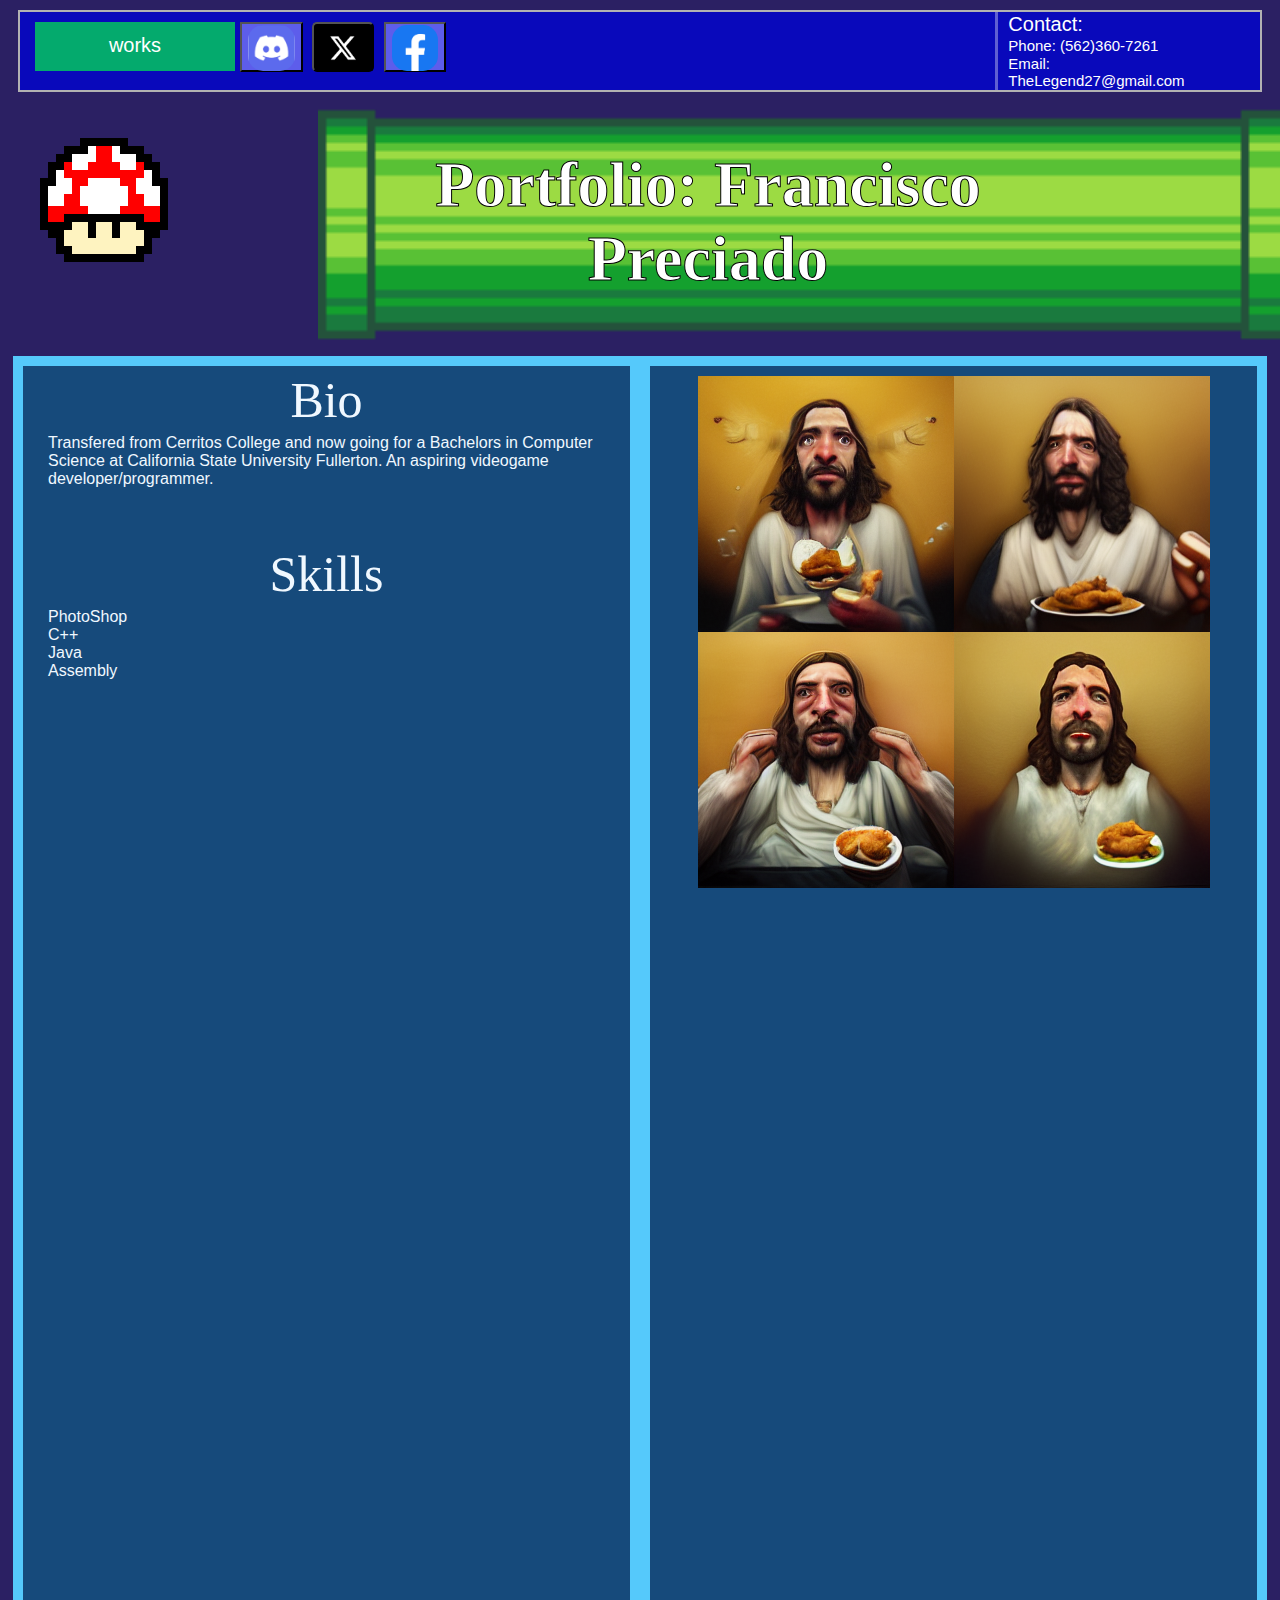
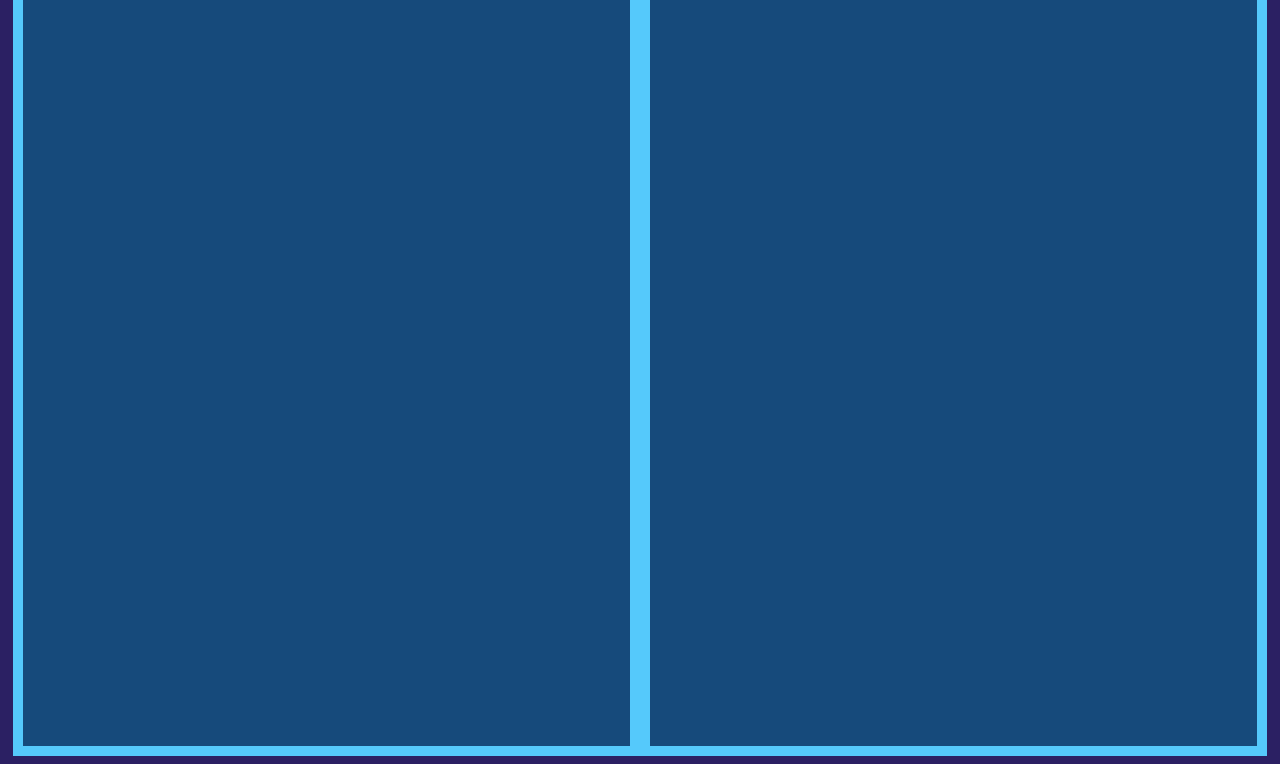
==== index.html @ 4e7bfb3c "Update and rename website.html to index.html" ====
<!DOCTYPE html>
<html>

<head>
    <title>Portfolio:F.P.</title>
    <link rel="stylesheet" href="styles/buttons.css">
    <link rel="stylesheet" href="styles/dropdown-menu.css">
    <link rel="stylesheet" href="styles/text-style.css">
    <link rel="stylesheet" href="images.css">
    <link rel="stylesheet" href="styles/image-formats.css">

    <style>
        .container {
            display: grid;
            grid-template-columns: 180px 1fr 180px;
            position: relative;
            text-align: center;
            color: white;
            width: 1400px;
            height: fit-content;
            display: inline-block;
        }

        .menu-grid {
            display: grid;
            grid-template-columns: 200px 62px 62px 62px 1fr 1fr  1fr;
            column-gap: 10px;
            width: 1fr;
            height: fit-content;
            margin: 10px;
            background-color: rgb(9, 9, 187);
            border: 2px solid rgb(178, 178, 178);
        }

        .menu-content {
            margin: 10px;
            display: inline-block;
        }

        .menu-content2 {
            border-left: 3px solid rgba(255, 255, 255, 0.352);
            display: inline-block;
        }

        body {
            background-color: rgb(43, 32, 99);
        }

        .contact-info-head {
            margin: 1px;
            margin-right: 63px;
            display: block;

            color: white;
            margin-left: 10px;
            font-family: Arial, Helvetica, sans-serif;
            font-size: 20px;
        }

        .contact-info {
            margin: 1px;
            margin-right: 30px;
            display: block;

            color: white;
            margin-left: 10px;
            font-family: Arial, Helvetica, sans-serif;
            font-size: 15px;
        }
        .web-body-background{
            width: 1fr;
            display: grid;
            grid-template-columns: 1fr 1fr ;
            min-height: 2000px;
            background-color: rgb(85, 201, 251);
            margin: 5px;

            border-color: rgb(230, 228, 228);
            border-width: 6px;
        }
        .web-body-grid{
            margin: 10px;
           
            background-color: rgb(22, 74, 123);

            width: 1fr;
            height: 1fr;
        }
    </style>
</head>

<body>
    <div class="menu-grid">
        <div class="menu-content">
            <div class="dropdown">
                <button class="dropbtn">works</button>
                <div class="dropdown-content">
                    <a class="link-text" href="https://github.com/" target="_blank">GitHub</a>
                    <a class="link-text" href="https://instagram.com/" target="_blank">Instagram</a>
                    <a class="link-text" href="https://www.linkedin.com/feed/?trk=onboarding-landing" target="_blank">LinkedIn</a>
                    <a class="link-text" href="" target="_blank">resume PDF</a>
                </div>
            </div>
        </div>
        <div class="menu-content">
            <a href="https://discord.com/" target="_blank">
                <button class="Facebook-btn">
                    <img class="Facebook-img" src="images/discord_logo.png" alt="Facebook">
                </button>
            </a>
        </div>
        <div class="menu-content">
            <a href="https://twitter.com/?lang=en" target="_blank">
                <button class="twitter-btn">
                    <img class="twitter-img" src="images/X-twitter.png">
                </button>
            </a>
        </div>
        <div class="menu-content">
            <a href="https://www.facebook.com/" target="_blank">
                <button class="Facebook-btn">
                    <img class="Facebook-img" src="images/facebook_logo.png" alt="Facebook">
                </button>
            </a>
        </div>

        
        <div></div>
        <div></div>

        <div class="menu-content2">
            <p class="contact-info-head">Contact: </p>
            <p class="contact-info"> Phone: (562)360-7261</p>
            <p class="contact-info">Email: TheLegend27@gmail.com</p>
        </div>
    </div>
    <div class="container">
        <img src="images/mario_pipe.png" style="width:70%; height: 60%; ">
        <img align="left" src="images/mario_shroom.png" >
        <img align="right" src="images/mario_shroom.png" style="position: absolute;">
        <div class="centered">
            <p class="title-text">Portfolio: Francisco Preciado</p>
        </div>
        <br>
    </div>
   
    <div class="web-body-background">
        <div class="web-body-grid">
            <p class="bio-header">Bio</p>
            <p class="bio"> Transfered from Cerritos College and now going for a Bachelors in Computer Science at California State University Fullerton. 
                An aspiring videogame developer/programmer.  </p>
            <br>
            <br>
            <p class="bio-header">Skills</p>
            <p class="bio">PhotoShop<br> C++ <br>Java <br>Assembly

            </p>
        </div>
        <div class="web-body-grid">

            <img class="jesus-pic" src="images/jesus chicken nugget.png" alt="Jesus and a chicken nugget" >
        </div>
    </div>
</body>

</html>
---- styles/buttons.css ----
.job-button {
    background-color: rgb(0, 195, 255);
    border-color: rgb(0, 0, 0);
    padding-left: 50px;
    padding-right: 50px;
    ;
    padding-top: 30px;
    padding-bottom: 30px;
    border-radius: 40px;
    border-style: solid;
    cursor: pointer;
    transition: opacity 1s;
}

.job-button:hover,.twitter-btn:hover   {
    opacity: .8;
}

.job-button:active{
    opacity: .6;
}

.twitter-btn {
    height: 50px;
    background-color: black;
    border-radius: 5px;

}
.Facebook-btn{
    height: 50px;
    width: 40pxs;
    background-color: rgb(93, 93, 235);
    border-radius: 5ox;
}
---- styles/dropdown-menu.css ----
.dropdown {
    margin-left: 5px;
    position: relative;
        display: inline-block;
  }

  .dropbtn {
    background-color: #04AA6D;
    color: white;

    padding-top: 12px;
    padding-bottom: 14px;
    width: 200px;
    font-size: 20px;
    border: black;    
  }
  
  .dropdown-content {
    display: none;
    position: absolute;
    background-color: #f1f1f1;
    min-width: 180px;
    
    box-shadow: 0px 8px 16px 0px rgba(0,0,0,0.2);
    z-index: 1;
  }
  
  .dropdown-content a {
    color: black;
    padding: 12px 16px;
    text-decoration: none;
    display: block;
  }
  
  .dropdown-content a:hover {background-color: #ddd;}
  
  .dropdown:hover .dropdown-content {display: block;}
  
  .dropdown:hover .dropbtn {background-color: #3e8e41;}
---- styles/text-style.css ----
.title-text{
    color: white;

    font-family: 'Times New Roman', Times, serif;
    font-size: 64px;
    font-weight: bold;
    -webkit-text-stroke-width: 1px;
            -webkit-text-stroke-color: black;
}
.link-text{
    color: white;
    font-family: Arial, Helvetica, sans-serif;
    font-size: 26px;
}
.centered {
margin: 0;
    position: absolute;
    top: 48%;
    left: 50%;
    transform: translate(-50%, -50%);
}
.bio-header{
    text-align: center; 
    font-size: 50px;
    color: aliceblue;
    margin: 5px;
}
.bio{
    color: aliceblue;
    margin-left: 25px;
    margin-top: 5px;
    font-family: Arial, Helvetica, sans-serif;
}
---- styles/image-formats.css ----
.twitter-img{
    height: 46px;
    width: 46px;
    vertical-align: middle;

}
.Facebook-img{
    height: 46px;
    border-radius: 15px;
    vertical-align: middle;
}
.jesus-pic{
    margin-top: 10px;
    display: block;
    margin-left: auto;
    margin-right: auto;
}
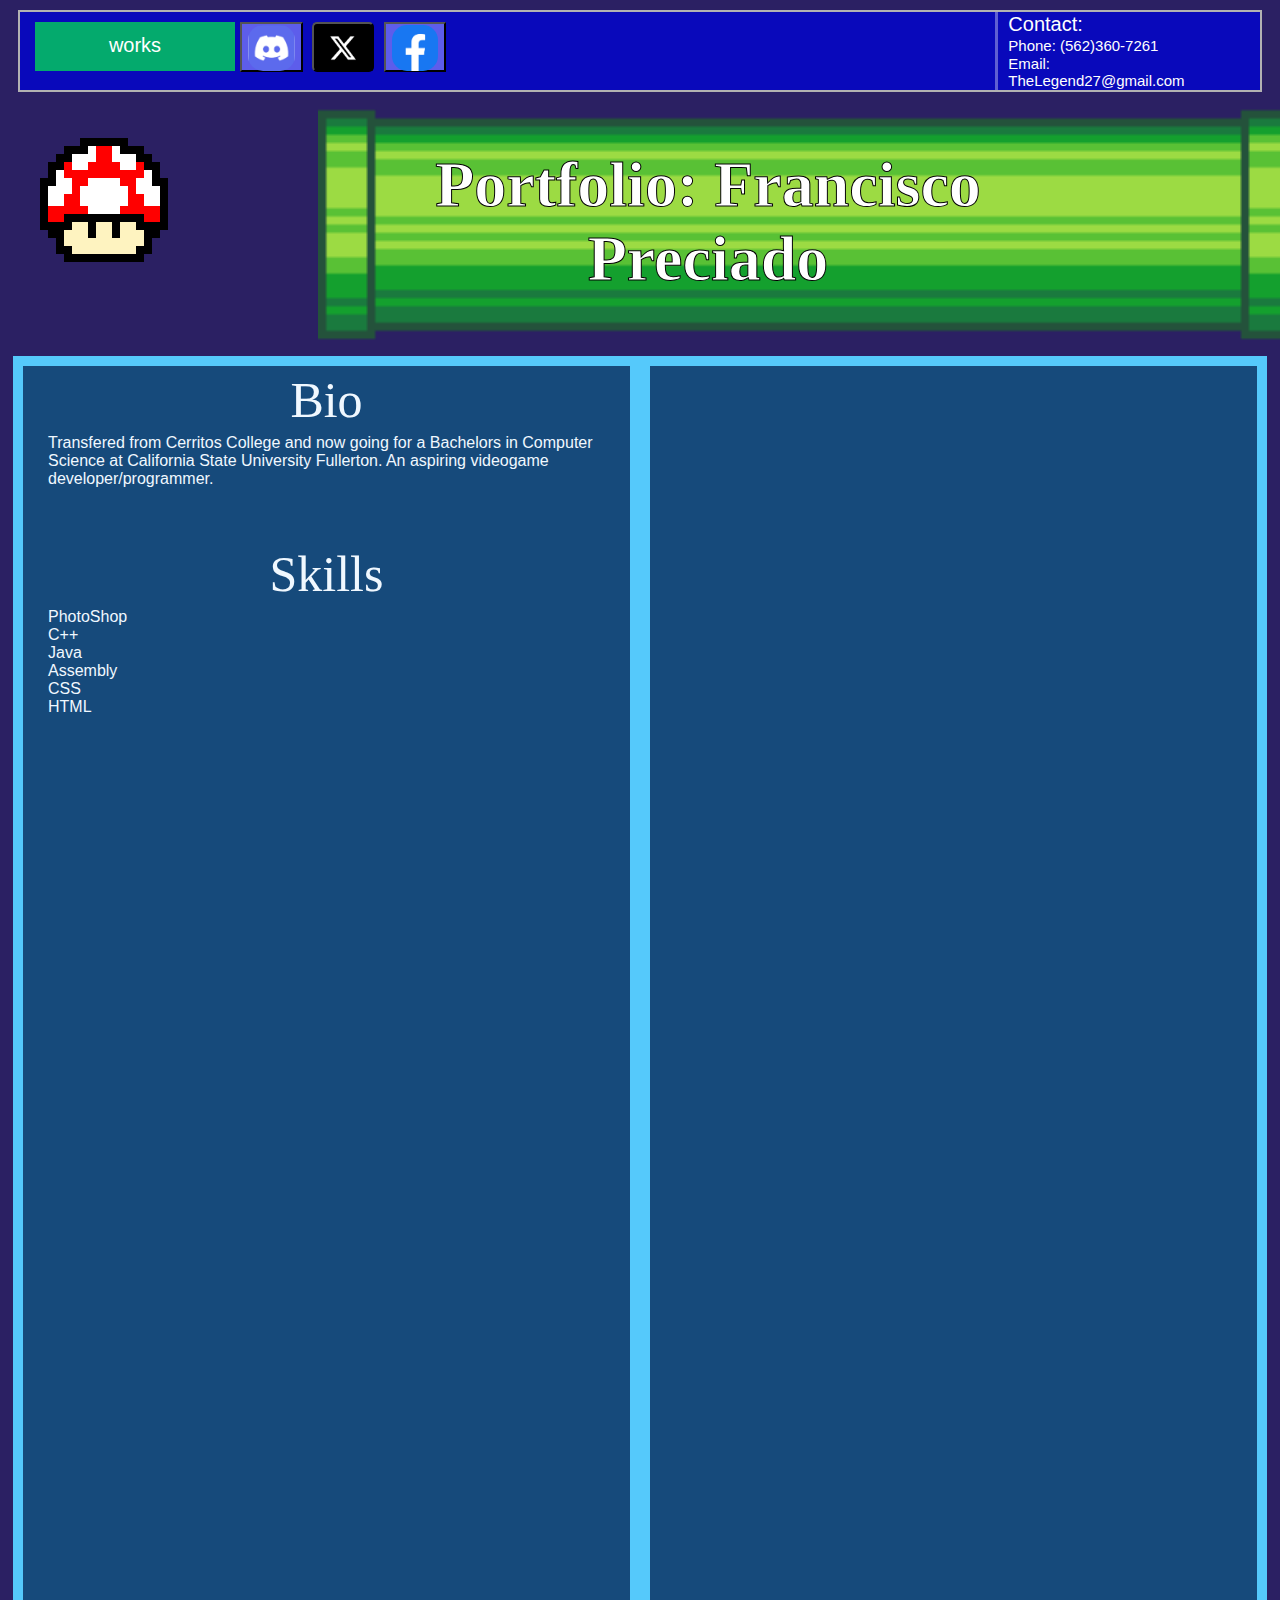
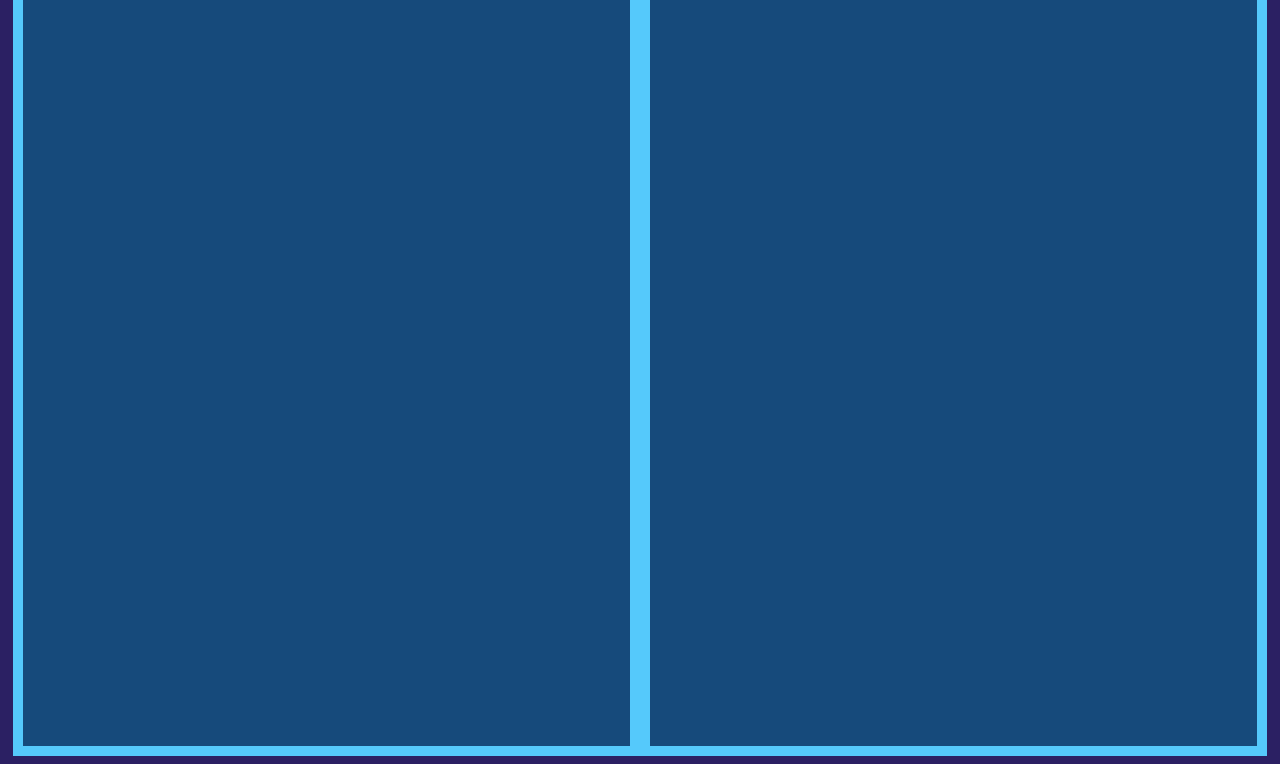
==== commit 78e68ba6: "change 1" ====
--- a/index.html
+++ b/index.html
@@ -152,13 +152,12 @@
             <br>
             <br>
             <p class="bio-header">Skills</p>
-            <p class="bio">PhotoShop<br> C++ <br>Java <br>Assembly
-
+            <p class="bio">PhotoShop<br> C++ <br>Java <br>Assembly<br>CSS<br>HTML <br>
             </p>
         </div>
         <div class="web-body-grid">
 
-            <img class="jesus-pic" src="images/jesus chicken nugget.png" alt="Jesus and a chicken nugget" >
+            
         </div>
     </div>
 </body>
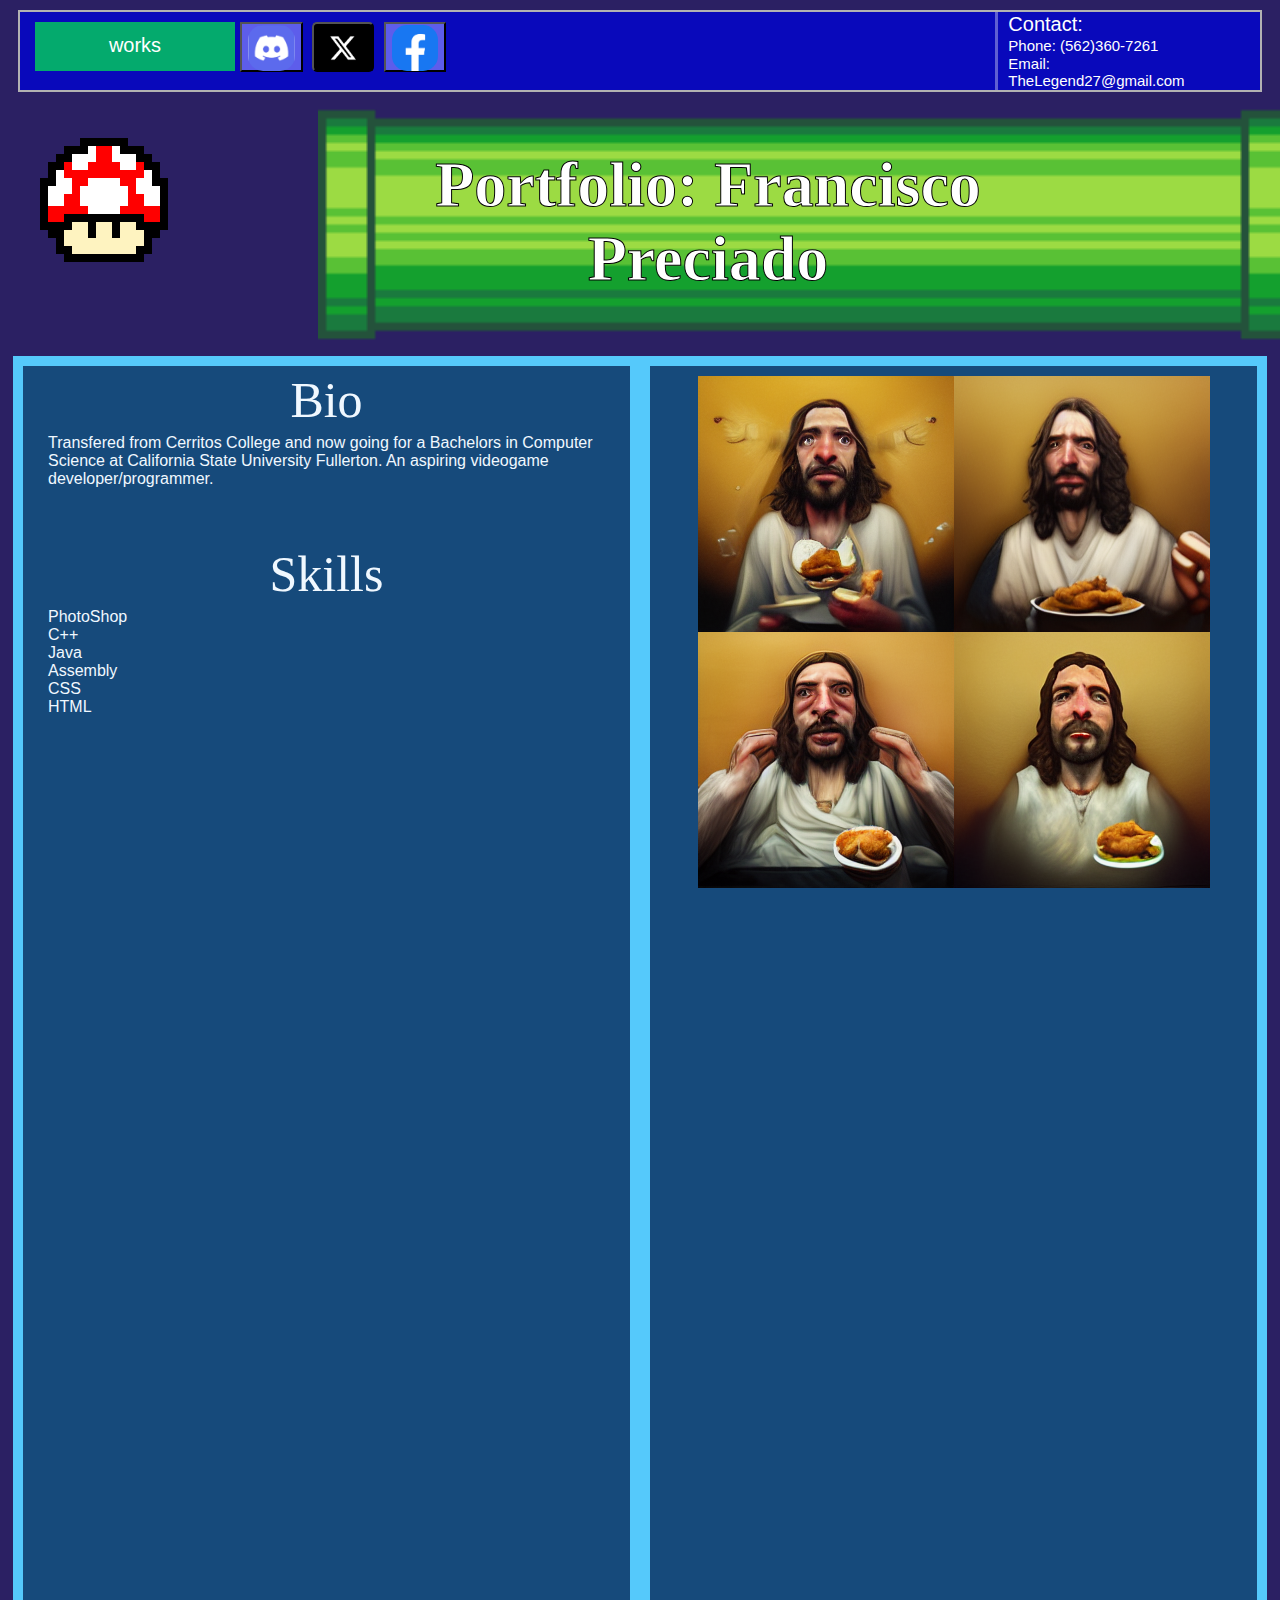
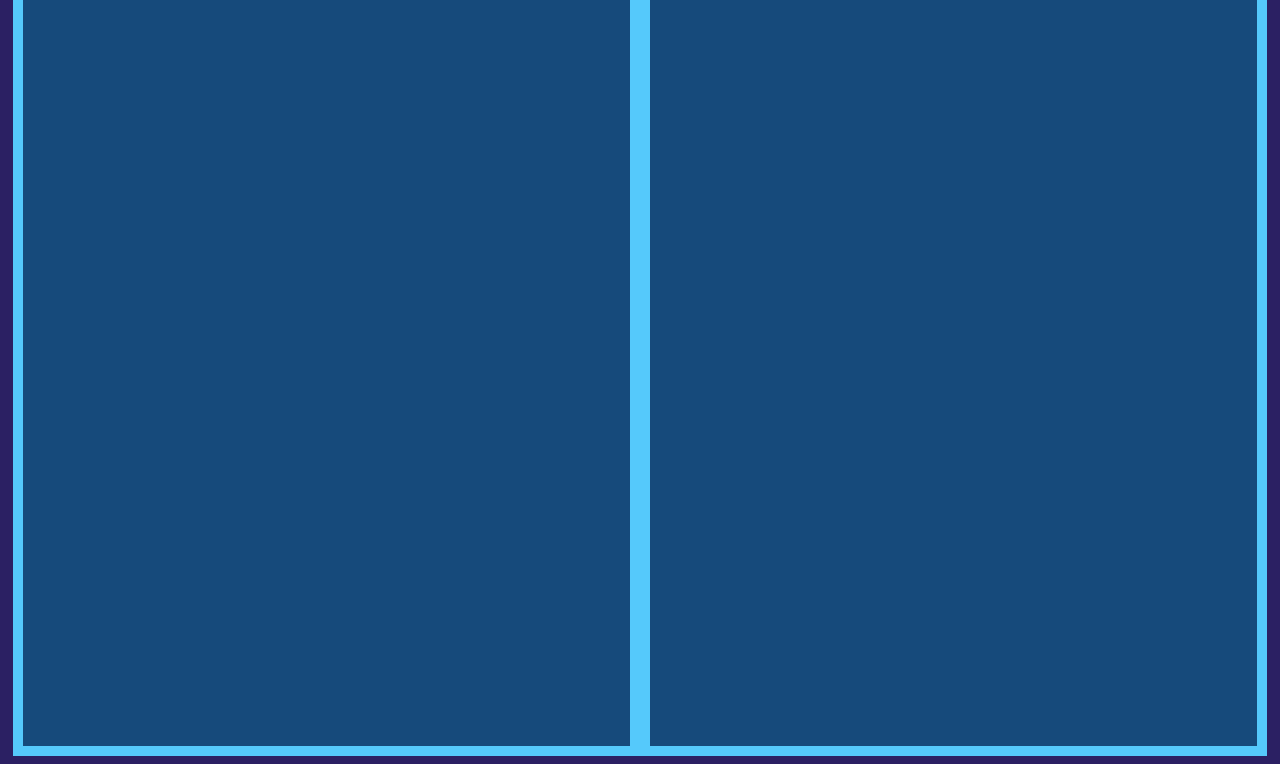
==== commit 65a91d2f: "change 2" ====
--- a/index.html
+++ b/index.html
@@ -156,7 +156,7 @@
             </p>
         </div>
         <div class="web-body-grid">
-
+            <img class="jesus-pic" src="images/jesus chicken nugget.png" alt="">
             
         </div>
     </div>
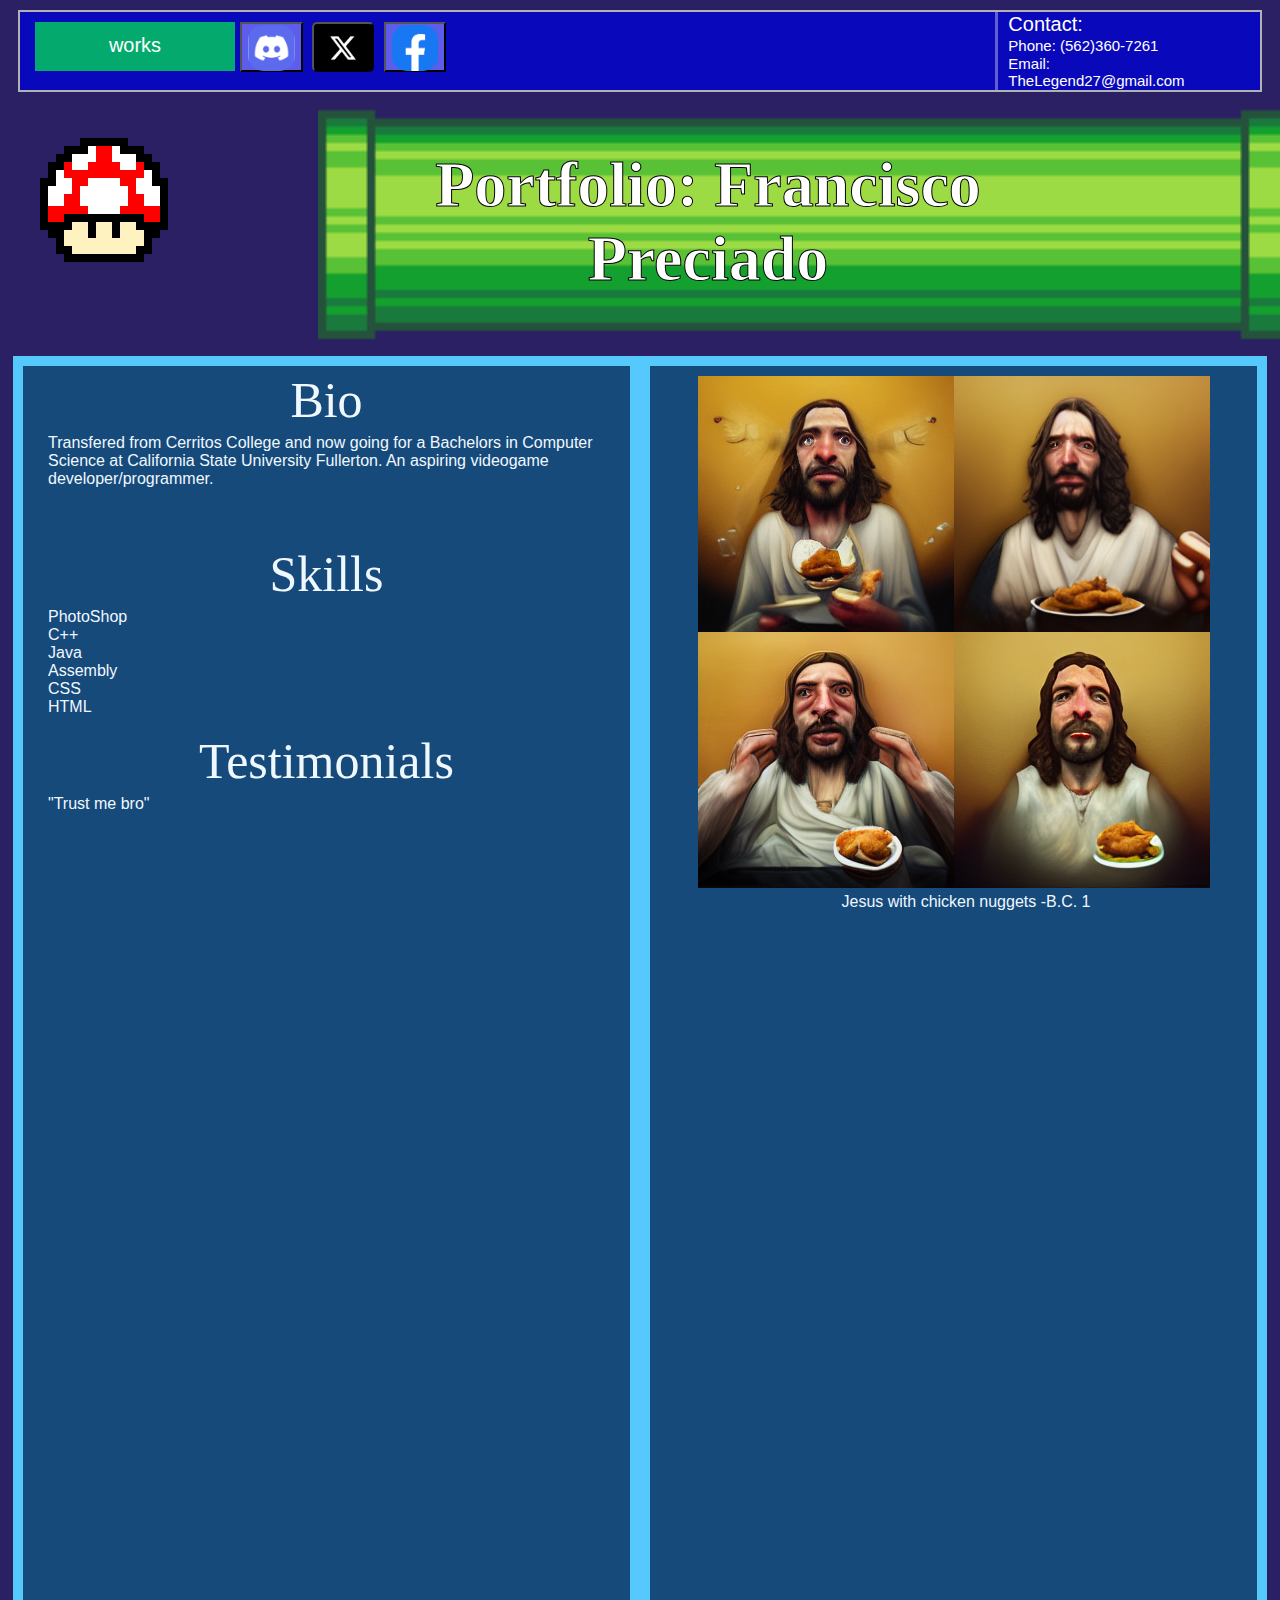
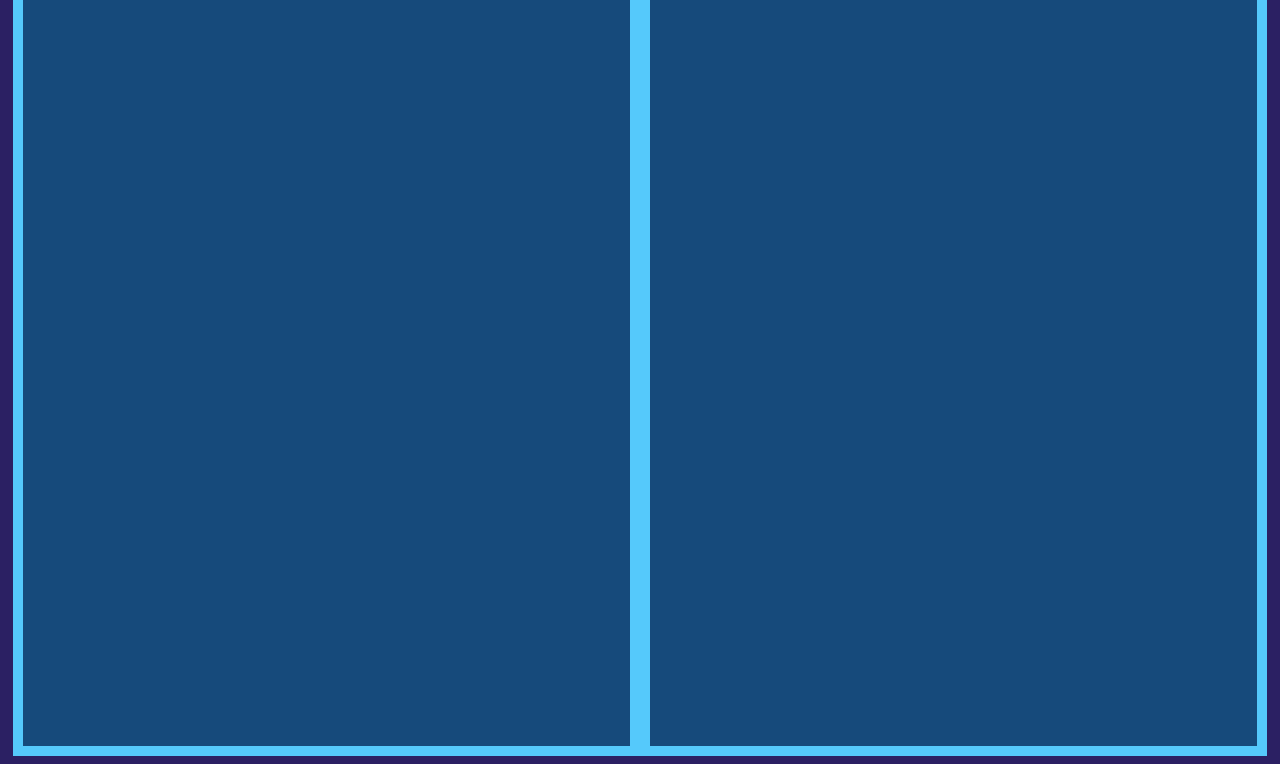
==== commit 61375f8f: "change 3" ====
--- a/index.html
+++ b/index.html
@@ -154,10 +154,12 @@
             <p class="bio-header">Skills</p>
             <p class="bio">PhotoShop<br> C++ <br>Java <br>Assembly<br>CSS<br>HTML <br>
             </p>
+            <p class="bio-header">Testimonials</p>
+            <p class="bio"> "Trust me bro"</p>
         </div>
         <div class="web-body-grid">
             <img class="jesus-pic" src="images/jesus chicken nugget.png" alt="">
-            
+            <p class="bio" style="text-align: center;"> Jesus with chicken nuggets -B.C. 1</p>
         </div>
     </div>
 </body>
--- a/styles/text-style.css
+++ b/styles/text-style.css
@@ -30,4 +30,5 @@
     margin-left: 25px;
     margin-top: 5px;
     font-family: Arial, Helvetica, sans-serif;
+    right: 50%;
 }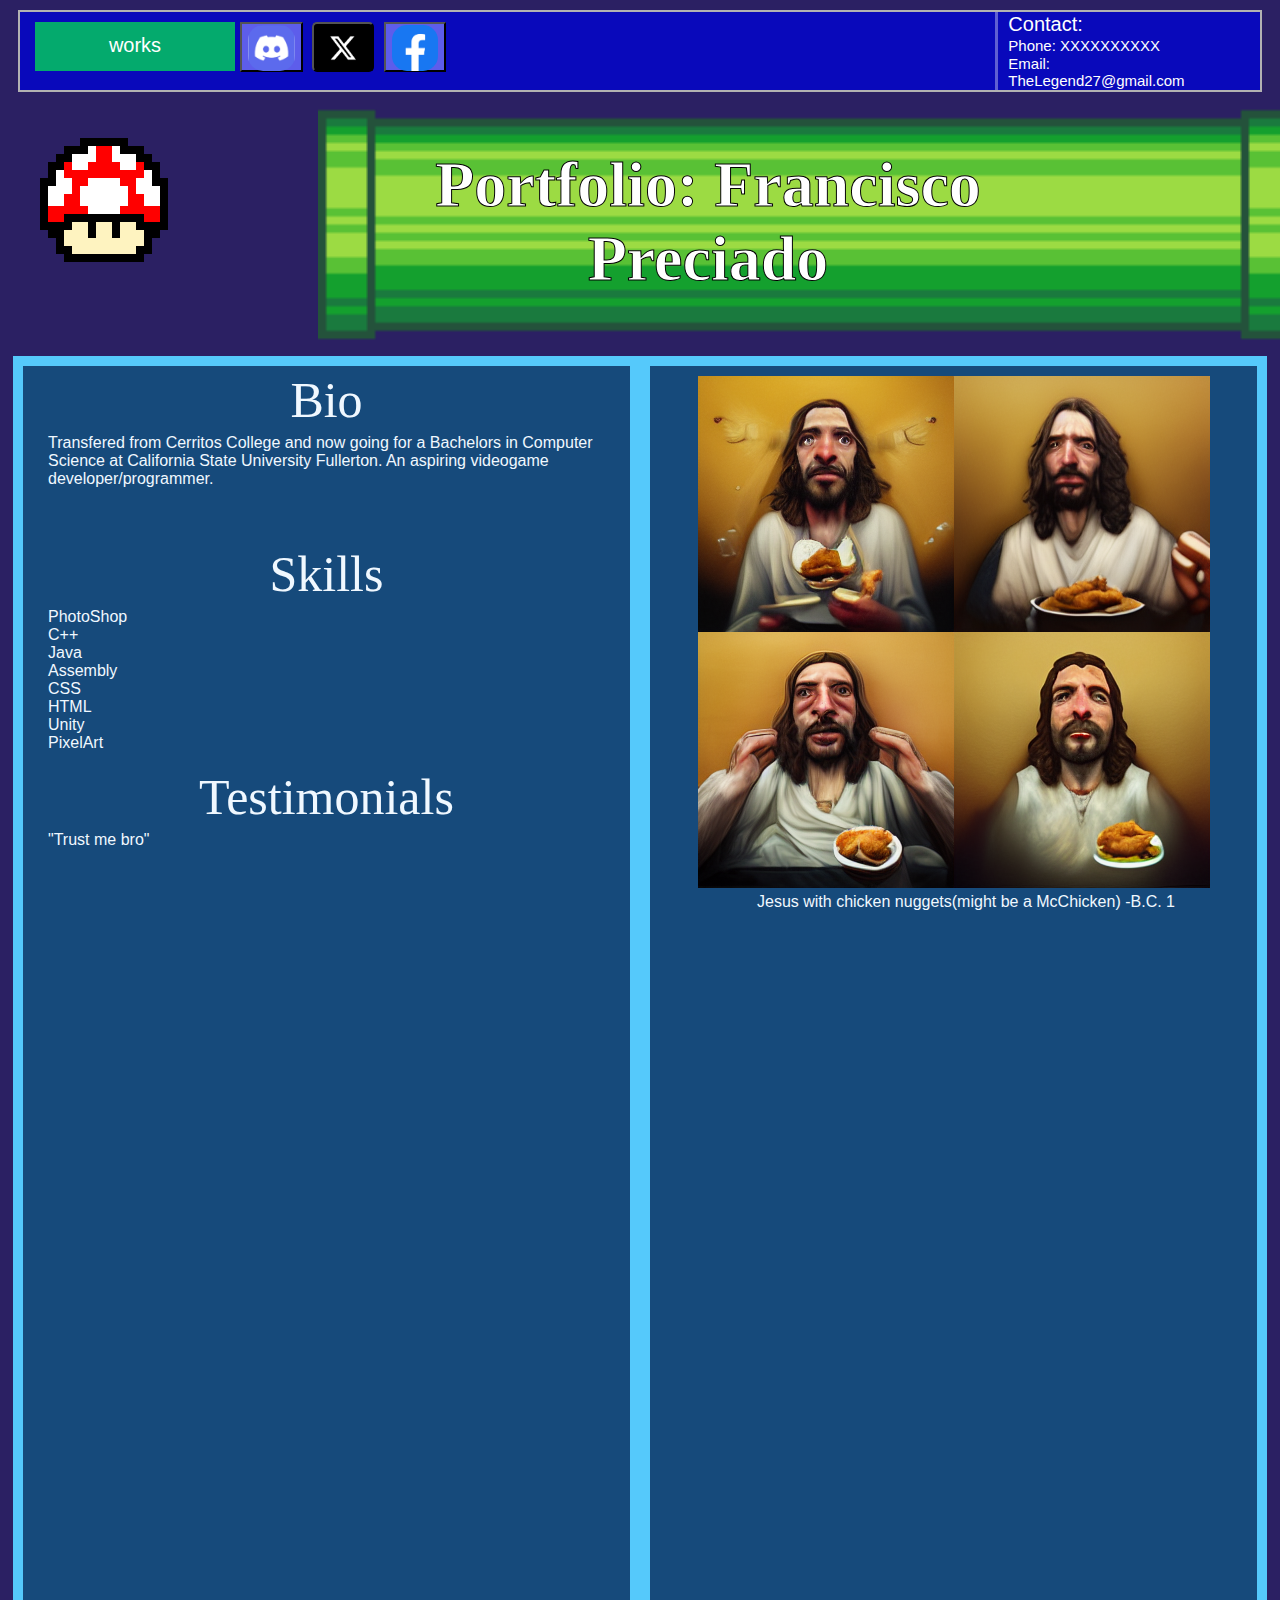
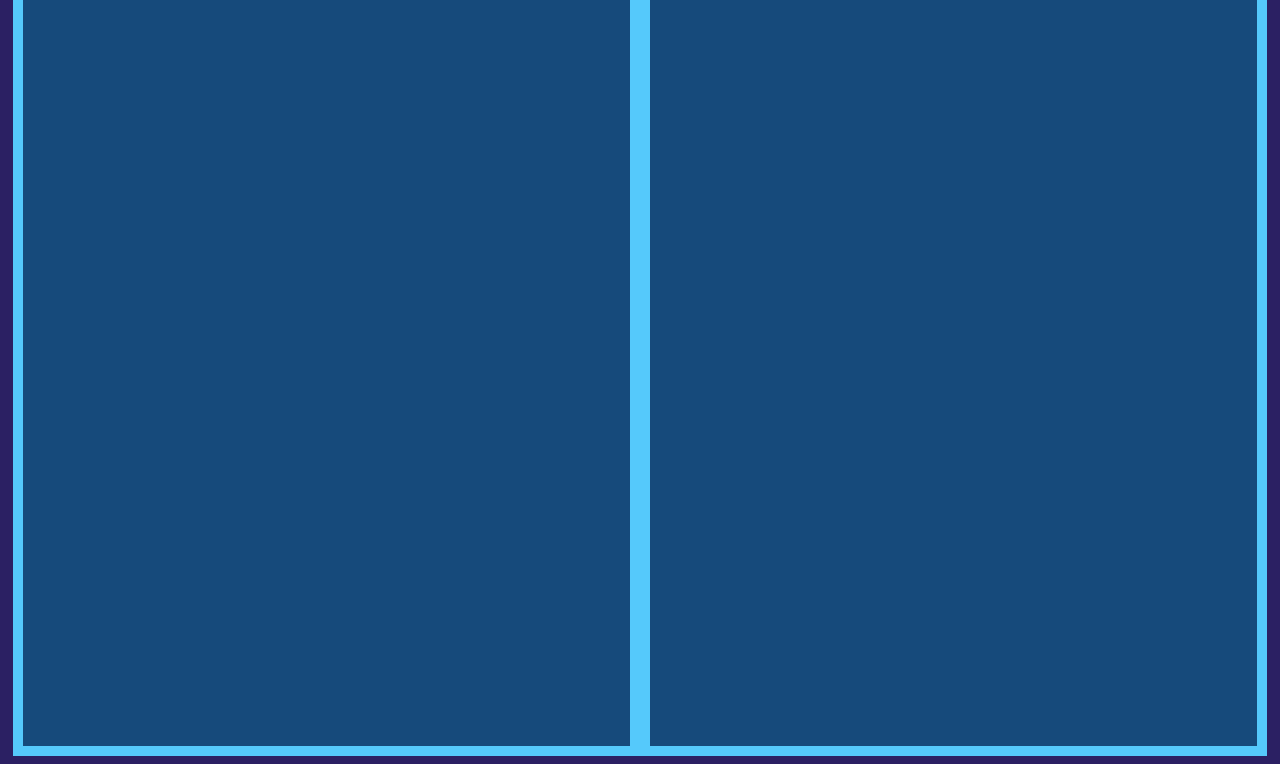
==== commit cfcdda2d: "change 5" ====
--- a/index.html
+++ b/index.html
@@ -23,7 +23,7 @@
 
         .menu-grid {
             display: grid;
-            grid-template-columns: 200px 62px 62px 62px 1fr 1fr  1fr;
+            grid-template-columns: 200px 62px 62px 62px 1fr 1fr 1fr;
             column-gap: 10px;
             width: 1fr;
             height: fit-content;
@@ -67,10 +67,11 @@
             font-family: Arial, Helvetica, sans-serif;
             font-size: 15px;
         }
-        .web-body-background{
+
+        .web-body-background {
             width: 1fr;
             display: grid;
-            grid-template-columns: 1fr 1fr ;
+            grid-template-columns: 1fr 1fr;
             min-height: 2000px;
             background-color: rgb(85, 201, 251);
             margin: 5px;
@@ -78,9 +79,10 @@
             border-color: rgb(230, 228, 228);
             border-width: 6px;
         }
-        .web-body-grid{
+
+        .web-body-grid {
             margin: 10px;
-           
+
             background-color: rgb(22, 74, 123);
 
             width: 1fr;
@@ -97,7 +99,8 @@
                 <div class="dropdown-content">
                     <a class="link-text" href="https://github.com/" target="_blank">GitHub</a>
                     <a class="link-text" href="https://instagram.com/" target="_blank">Instagram</a>
-                    <a class="link-text" href="https://www.linkedin.com/feed/?trk=onboarding-landing" target="_blank">LinkedIn</a>
+                    <a class="link-text" href="https://www.linkedin.com/feed/?trk=onboarding-landing"
+                        target="_blank">LinkedIn</a>
                     <a class="link-text" href="" target="_blank">resume PDF</a>
                 </div>
             </div>
@@ -124,44 +127,45 @@
             </a>
         </div>
 
-        
+
         <div></div>
         <div></div>
 
         <div class="menu-content2">
             <p class="contact-info-head">Contact: </p>
-            <p class="contact-info"> Phone: (562)360-7261</p>
+            <p class="contact-info"> Phone: XXXXXXXXXX</p>
             <p class="contact-info">Email: TheLegend27@gmail.com</p>
         </div>
     </div>
     <div class="container">
         <img src="images/mario_pipe.png" style="width:70%; height: 60%; ">
-        <img align="left" src="images/mario_shroom.png" >
+        <img align="left" src="images/mario_shroom.png">
         <img align="right" src="images/mario_shroom.png" style="position: absolute;">
         <div class="centered">
             <p class="title-text">Portfolio: Francisco Preciado</p>
         </div>
         <br>
     </div>
-   
+
     <div class="web-body-background">
         <div class="web-body-grid">
             <p class="bio-header">Bio</p>
-            <p class="bio"> Transfered from Cerritos College and now going for a Bachelors in Computer Science at California State University Fullerton. 
-                An aspiring videogame developer/programmer.  </p>
+            <p class="bio"> Transfered from Cerritos College and now going for a Bachelors in Computer Science at
+                California State University Fullerton.
+                An aspiring videogame developer/programmer. </p>
             <br>
             <br>
             <p class="bio-header">Skills</p>
-            <p class="bio">PhotoShop<br> C++ <br>Java <br>Assembly<br>CSS<br>HTML <br>
+            <p class="bio">PhotoShop<br> C++ <br>Java <br>Assembly<br>CSS<br>HTML <br>Unity <br>PixelArt
             </p>
             <p class="bio-header">Testimonials</p>
             <p class="bio"> "Trust me bro"</p>
         </div>
         <div class="web-body-grid">
             <img class="jesus-pic" src="images/jesus chicken nugget.png" alt="">
-            <p class="bio" style="text-align: center;"> Jesus with chicken nuggets -B.C. 1</p>
+            <p class="bio" style="text-align: center;"> Jesus with chicken nuggets(might be a McChicken) -B.C. 1</p>
         </div>
     </div>
 </body>
 
-</html>
+</html>--- a/styles/buttons.css
+++ b/styles/buttons.css
@@ -24,9 +24,11 @@
     height: 50px;
     background-color: black;
     border-radius: 5px;
+    appearance: none;
 
 }
 .Facebook-btn{
+    appearance: none;
     height: 50px;
     width: 40pxs;
     background-color: rgb(93, 93, 235);
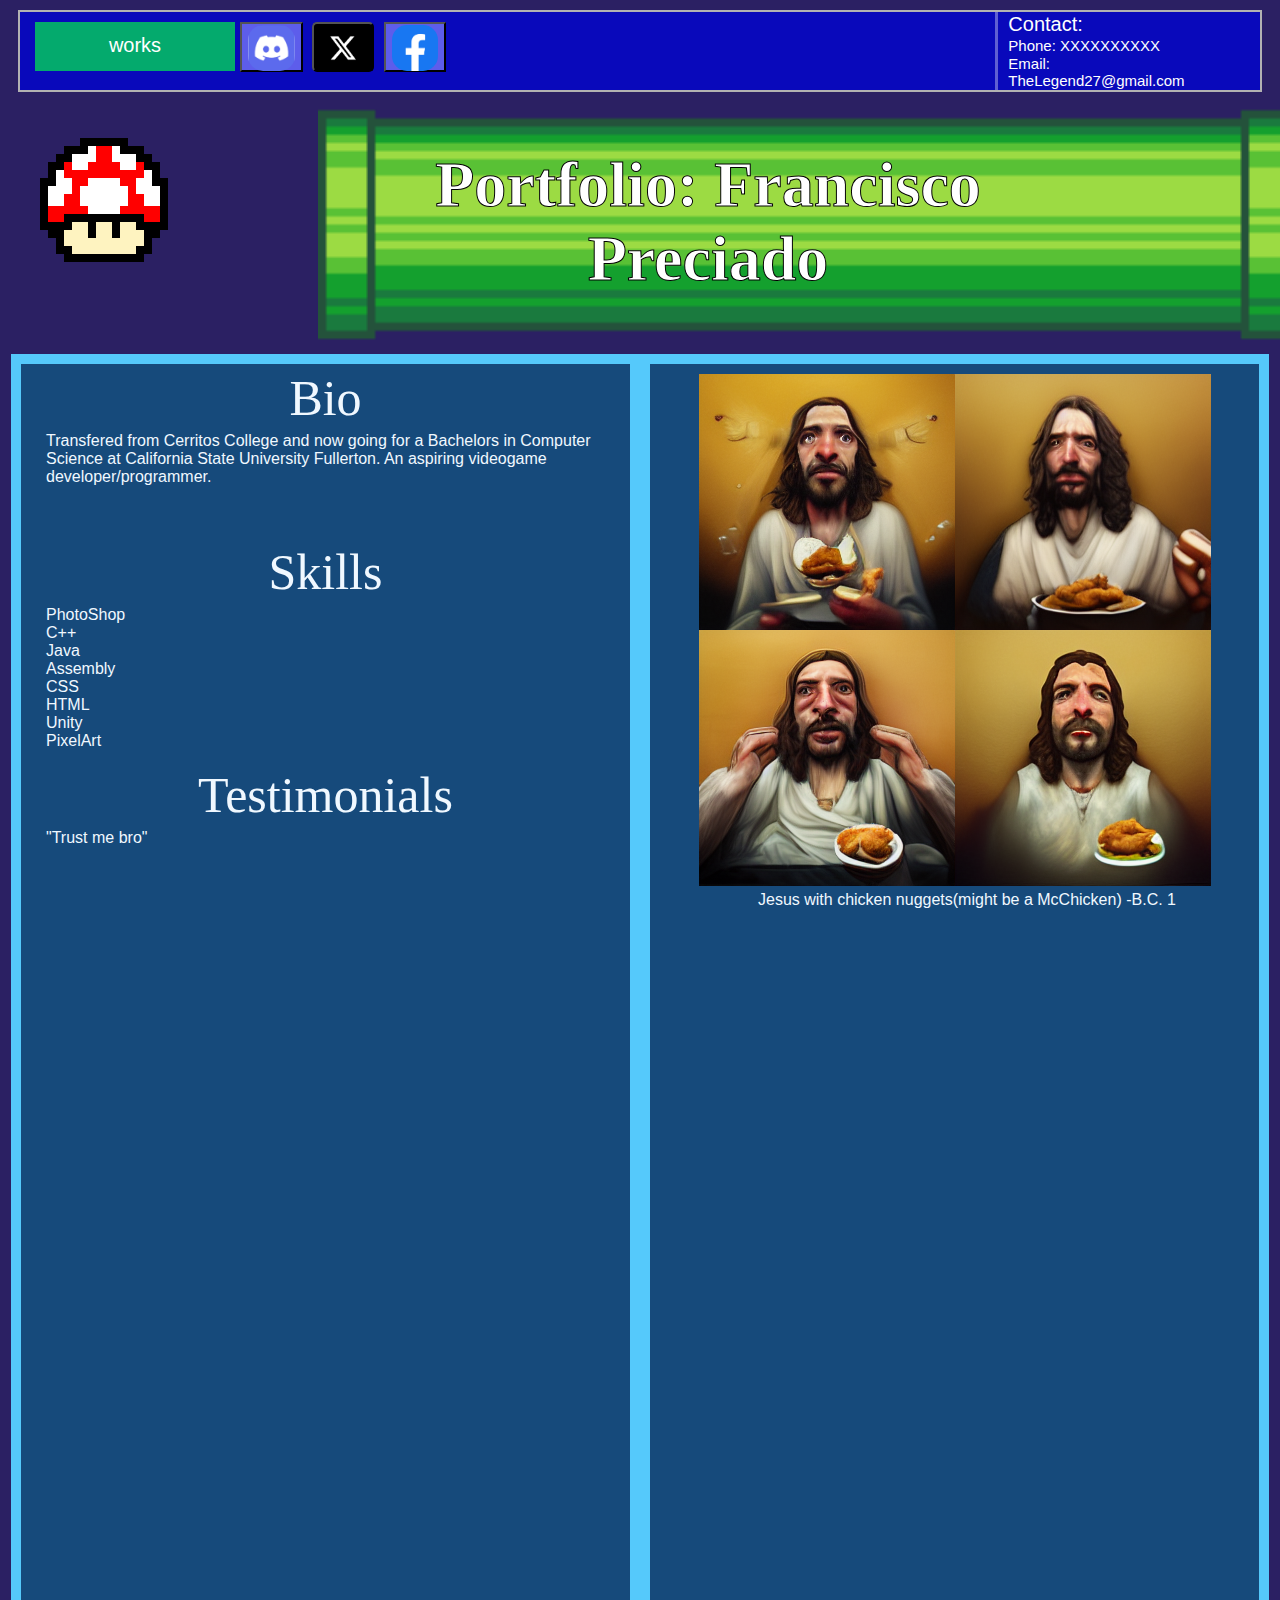
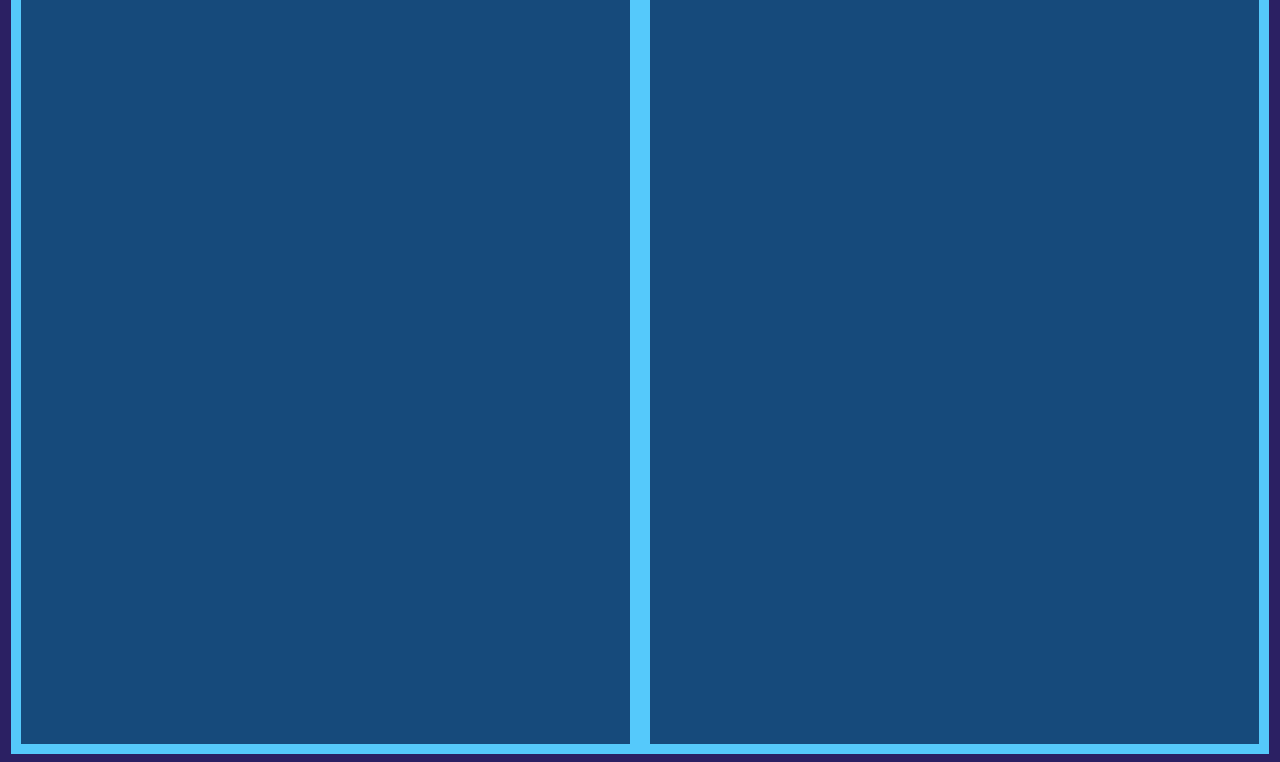
==== commit db1b3594: "try6" ====
--- a/index.html
+++ b/index.html
@@ -74,7 +74,7 @@
             grid-template-columns: 1fr 1fr;
             min-height: 2000px;
             background-color: rgb(85, 201, 251);
-            margin: 5px;
+            margin: 3px;
 
             border-color: rgb(230, 228, 228);
             border-width: 6px;
